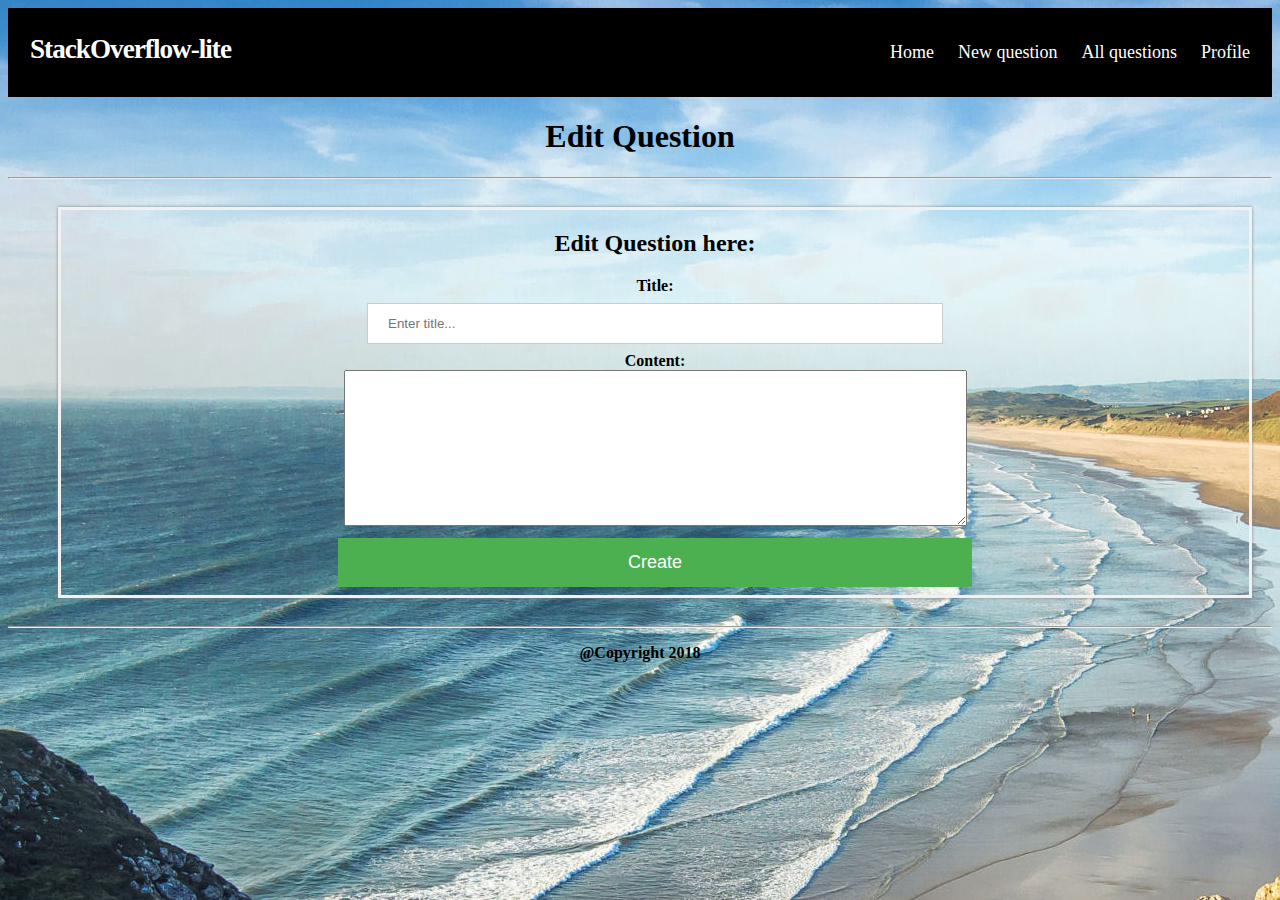
==== editqn.html @ a2eb46a0 "[feature] Create UI for modifying question" ====
<!DOCTYPE html>
<html>
<head>
	<title>Edit Question |StackOverflow-lite</title>
	<meta name="Viewport" content="width=device-width, initial-scale=1" charset="utf-8">
	<link rel="stylesheet" type="text/css" href="css/styles.css">
</head>
<body>

	<!-- Navbar -->
	<div class="navbar">
		<a href="index.html" id="logo">StackOverflow-lite</a>
		<div class="navbar-right">
			<a href="index.html">Home</a>
			<a href="newquestion.html">New question</a>
			<a href="questions.html">All questions</a>
			<a href="profile.html">Profile</a>
		</div>
	</div>
	<!-- End Navabar -->
	<h1>Edit Question</h1>
	<hr>

	<!-- Container -->
	<div class="container">
		<form class="form">			
			<h2>Edit Question here:</h2>
			<label><b>Title:</b></label><br>
			<input type="text" name="text" placeholder="Enter title..."><br>
			<label><b>Content:</b></label><br>
			<textarea cols="75" rows="10"></textarea><br>
			<button type="button">Create</button>			
			
		</form>
	</div>
	
	<hr>
	<!-- End Container -->
	

	<!-- Footer -->
	<div class="footer">
		<p>@Copyright 2018</p>
	</div>
	<!-- End Footer -->

</body>
</html>
---- css/styles.css ----
body{
	background-image: url("../img/bg1.jpg");
	background-repeat: no-repeat;
}

body h1, a{
	text-align: center;
}

.navbar{
	overflow: hidden;
	background-color: black;
	padding: 20px 10px;
}

.navbar a{
	float: left;
	color: white;
	text-align: center;
	padding: 12px;
	text-decoration: none;
	font-size: 18px;
	line-height: 25px;
	border-radius: 4px;
}

.navbar a:hover{
	background-color: #ddd;
	color: black;
}

.navbar a.active{
	background-color: dodgerblue;
	color: white;
}


.navbar-right{
	float: right;
}

*{
	box-sizing: border-box;
}

.column{
	background-color: white;
	float: left;
	width: 50%;
	padding: 10px;
}

.row:after {
	content: "";
	display: table;
	clear: both;
}

.centered{
	font-size: 20px;
	position: absolute;
	top: 50%;
	left: 50%;
	transform: translate(-50%, -50%);
}

.content{
	padding: 0px 20px 0px 20px;
}

.content2{
	background-color: white;
	padding: 10px 20px 0px 20px;
	font-size: 18px;
}

#logo{
	float: left;
	margin-right: 10px;
	font-size: 1.7em;
	color: #fff;
	letter-spacing: -1px;
	padding-top: 9px;
	font-weight: bold;
}

#logo:hover{
	color: #fff;
	text-decoration: none;
}

.form{
	border: 3px solid #f1f1f1;
	text-align: center;
	opacity: 0 18px;
	padding: 0 18px;
	box-shadow: 0px 0px 3px #848484;
}

.form a{
	color: red;
}

input[type=text],
input[type=password]{
	width: 50%;
	padding: 12px 20px;
	margin: 8px 0;
	display: inline-block;
	border: 1px solid #ccc;
	box-sizing: border-box;
}

button{
	background-color: #4CAF50;
	color: white;
	font-size: 18px;
	padding: 14px 20px;
	margin: 8px 0;
	border: none;
	cursor: pointer;
	width: 55%;
}

button:hover{
	opacity: 0.8;
}

.btn{
	background-color: #4CAF50;
	color: white;
	font-size: 18px;
	padding: 14px 5px;
	margin: 8px 0;
	border: none;
	cursor: pointer;
	width: 20%;
}

.container{
	padding: 20px;
	padding-left: 50px;
}

.user-img{
	margin-top: -50px;
	margin-bottom: 35px;
}

.user-img img{
	width: 100px;
	height: 100px;
	border-radius: 5px;
	box-shadow: 0px 0px 2px #848484;
}

textarea{
	max-width: 100%;
}

.footer{
	font-weight: bold;
	text-align: center;
	margin-top: 5px;
}
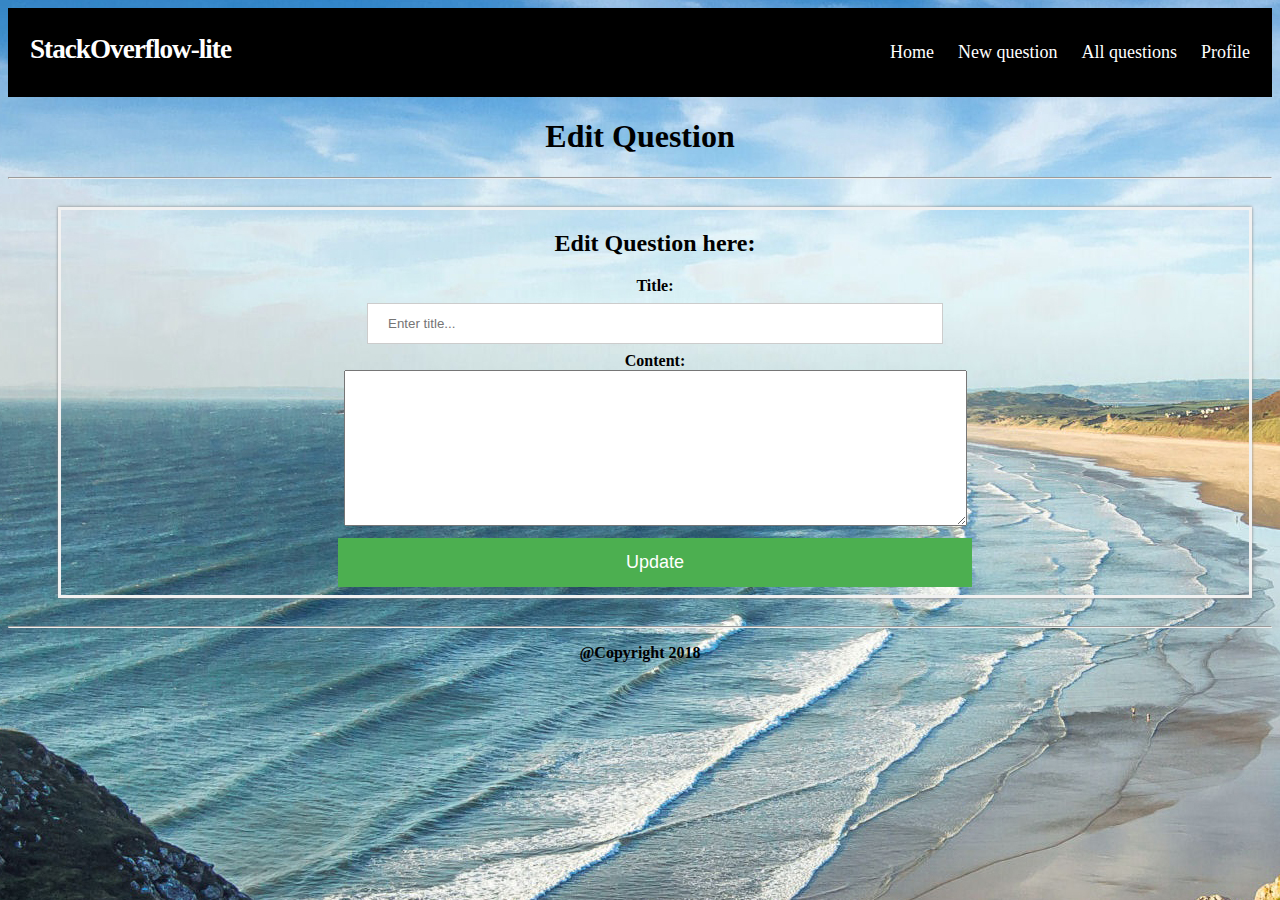
==== commit d940859d: "[Feature #160125425] Modify a question" ====
--- a/editqn.html
+++ b/editqn.html
@@ -29,7 +29,7 @@
 			<input type="text" name="text" placeholder="Enter title..."><br>
 			<label><b>Content:</b></label><br>
 			<textarea cols="75" rows="10"></textarea><br>
-			<button type="button">Create</button>			
+			<button type="button">Update</button>			
 			
 		</form>
 	</div>
